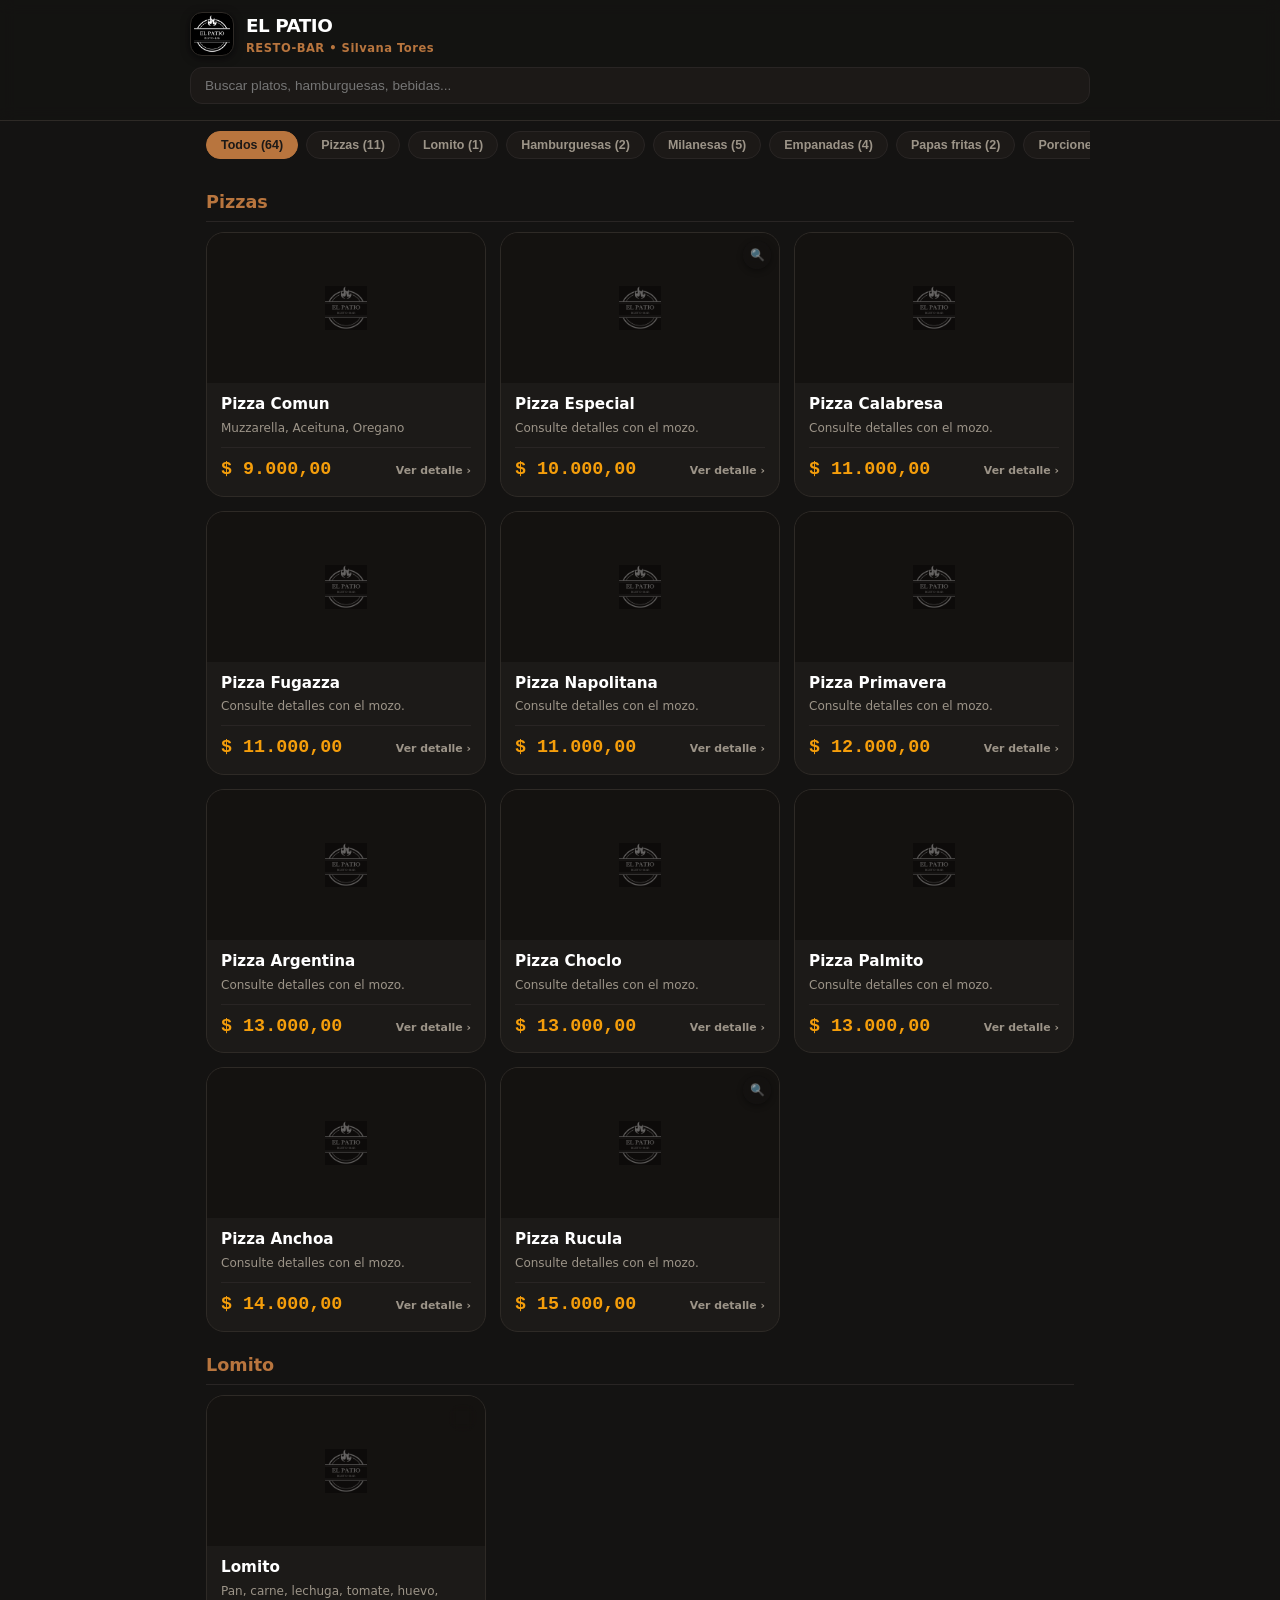
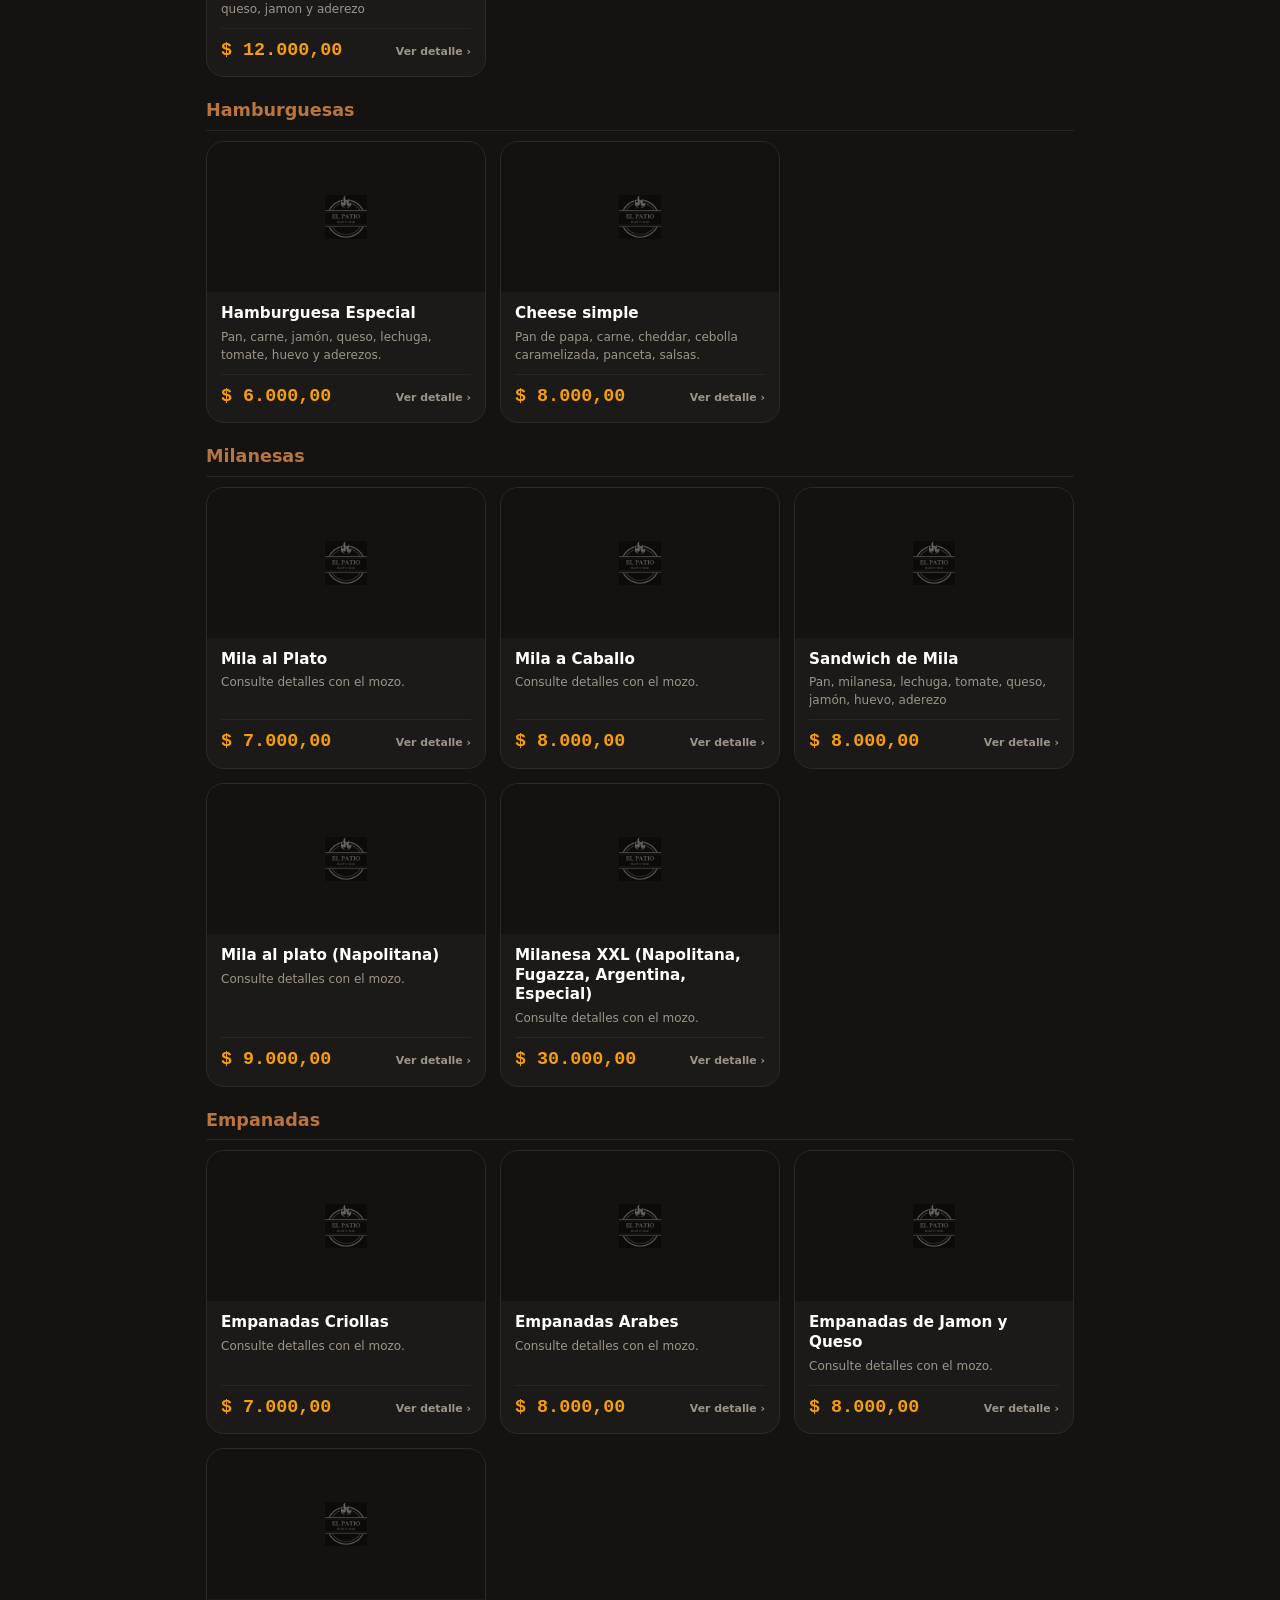
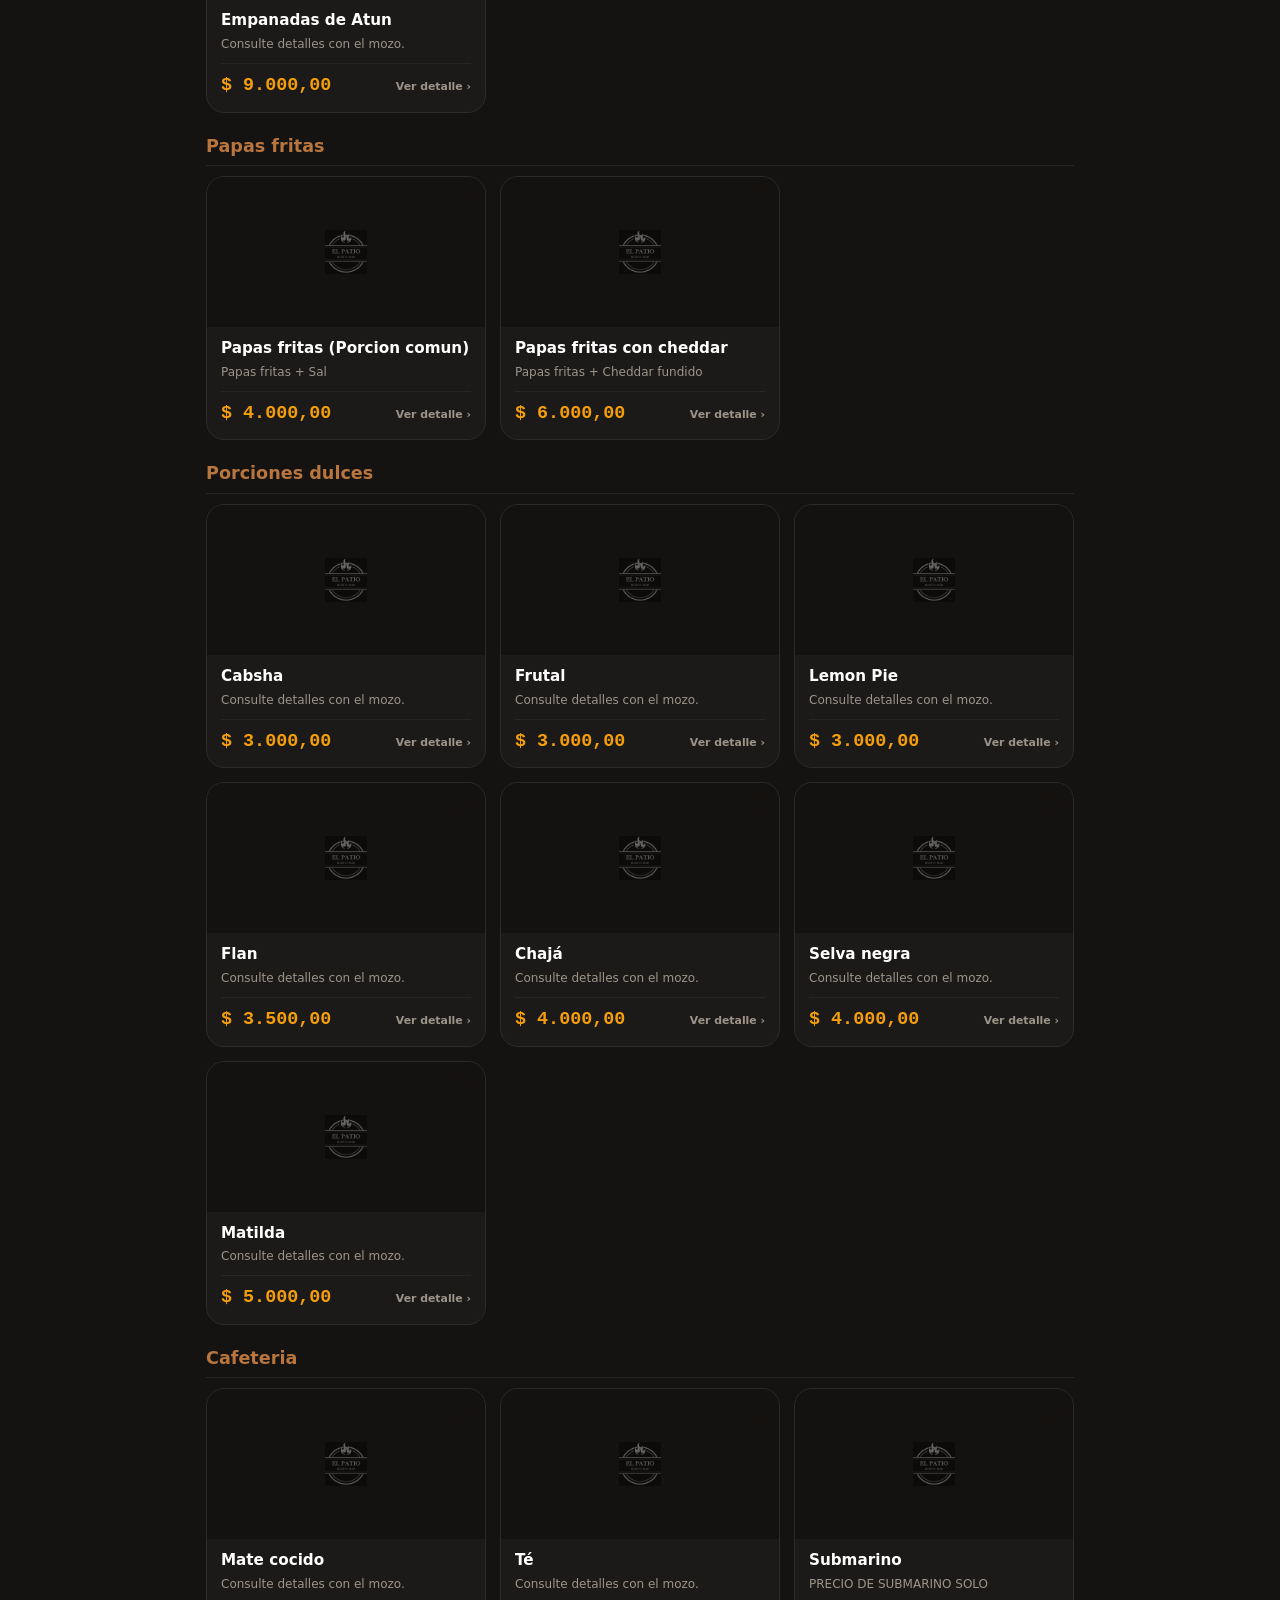
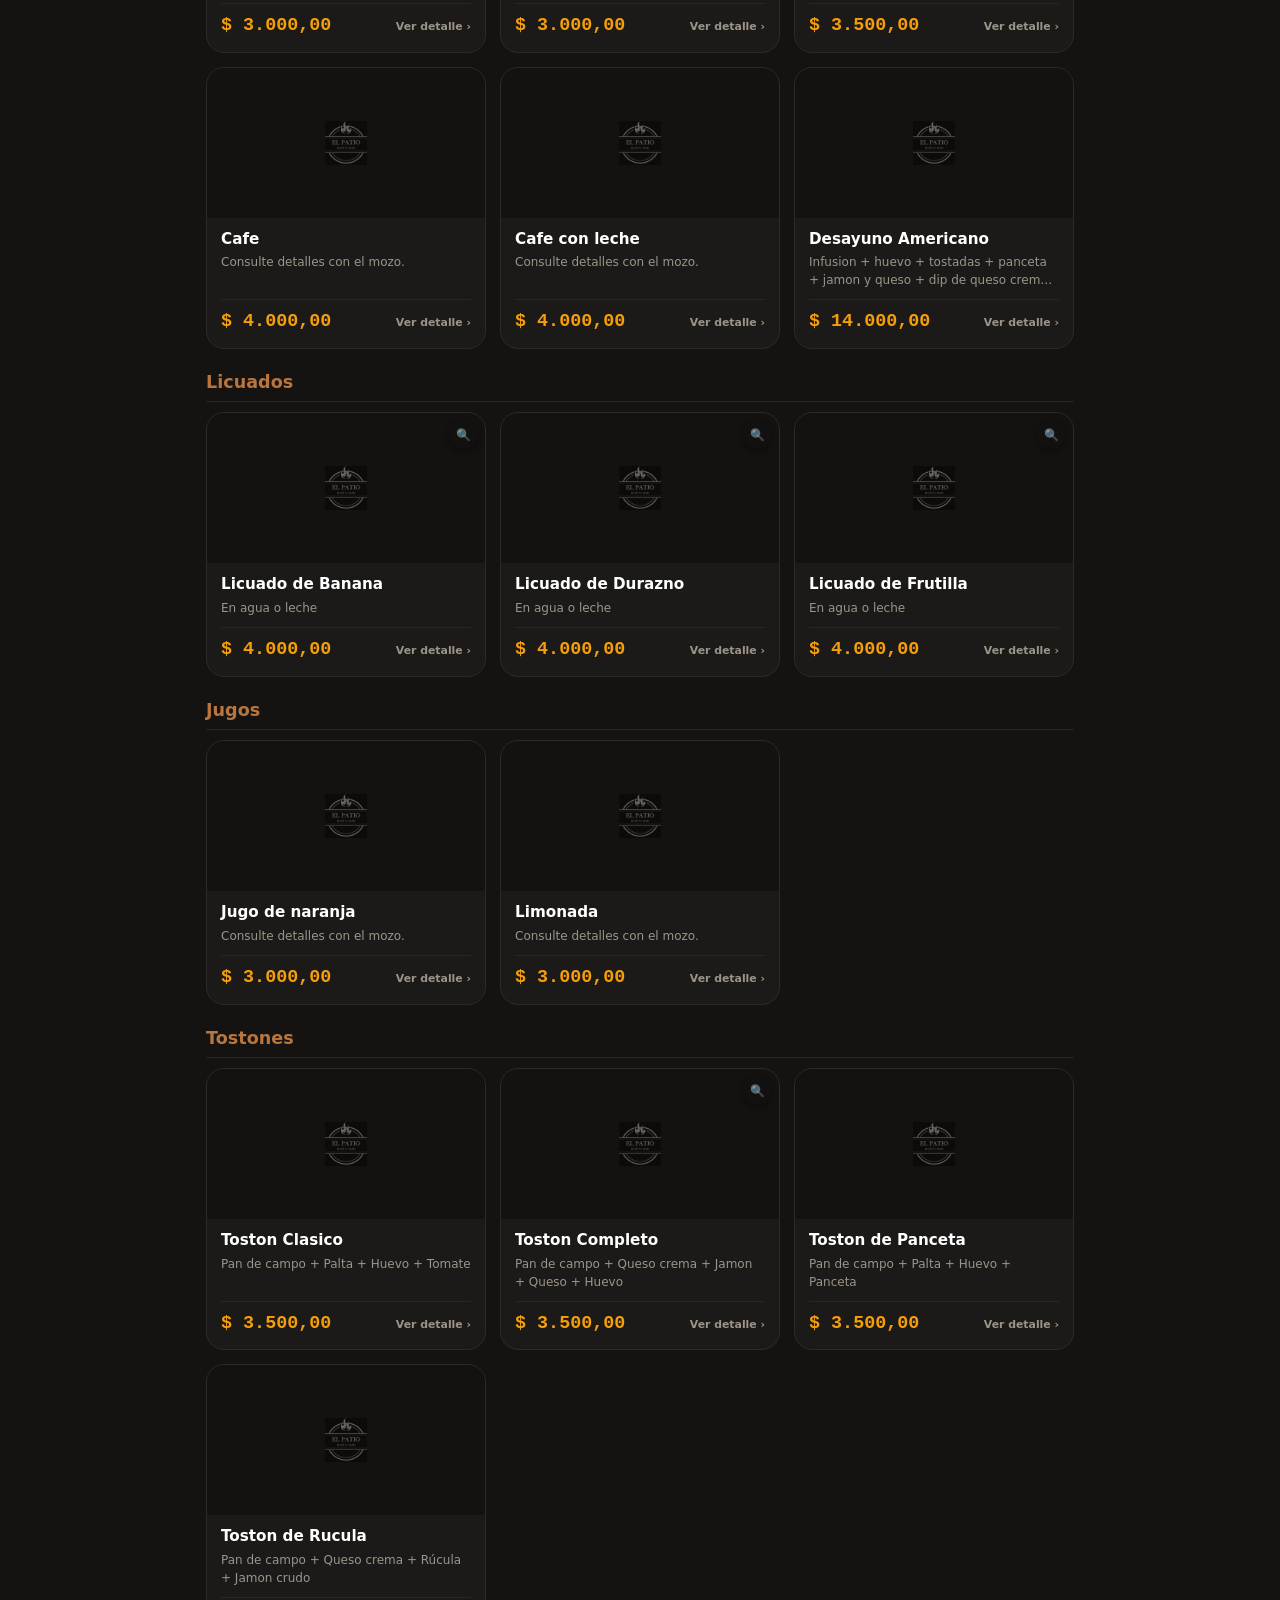
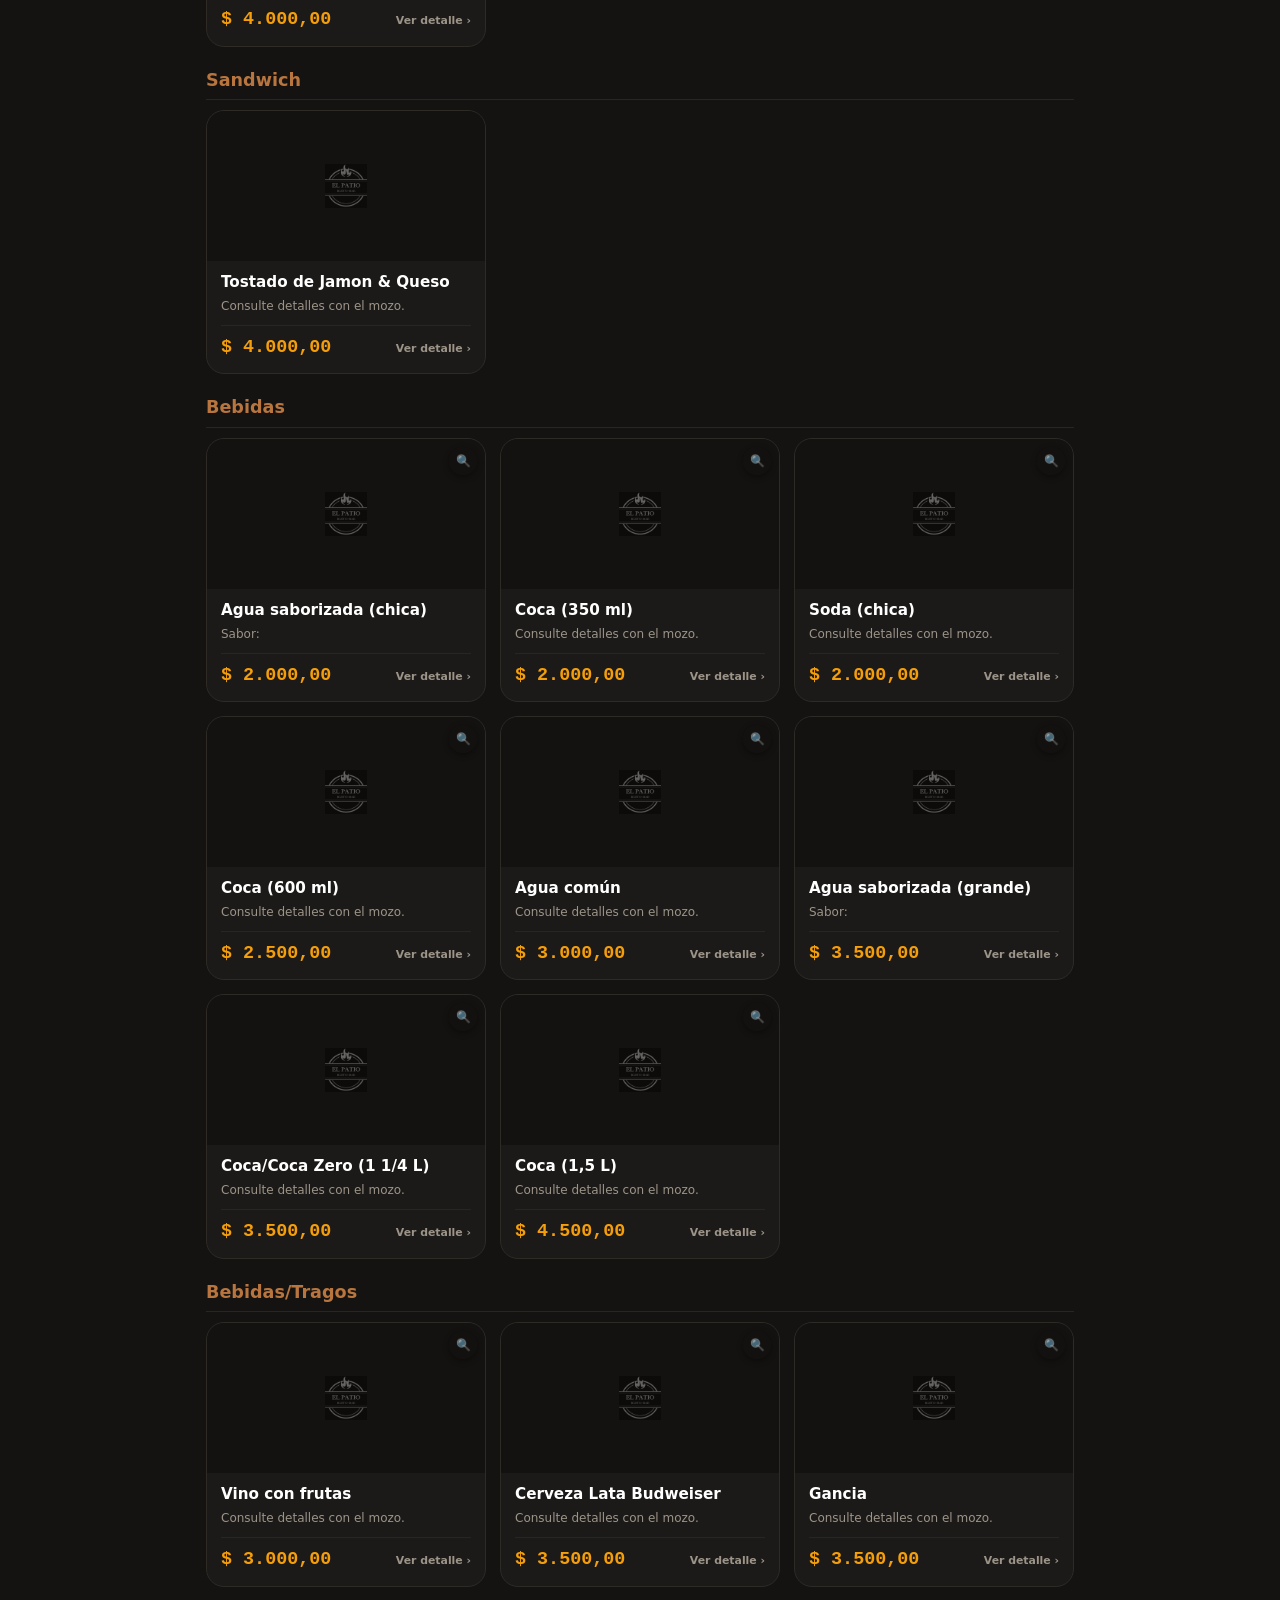
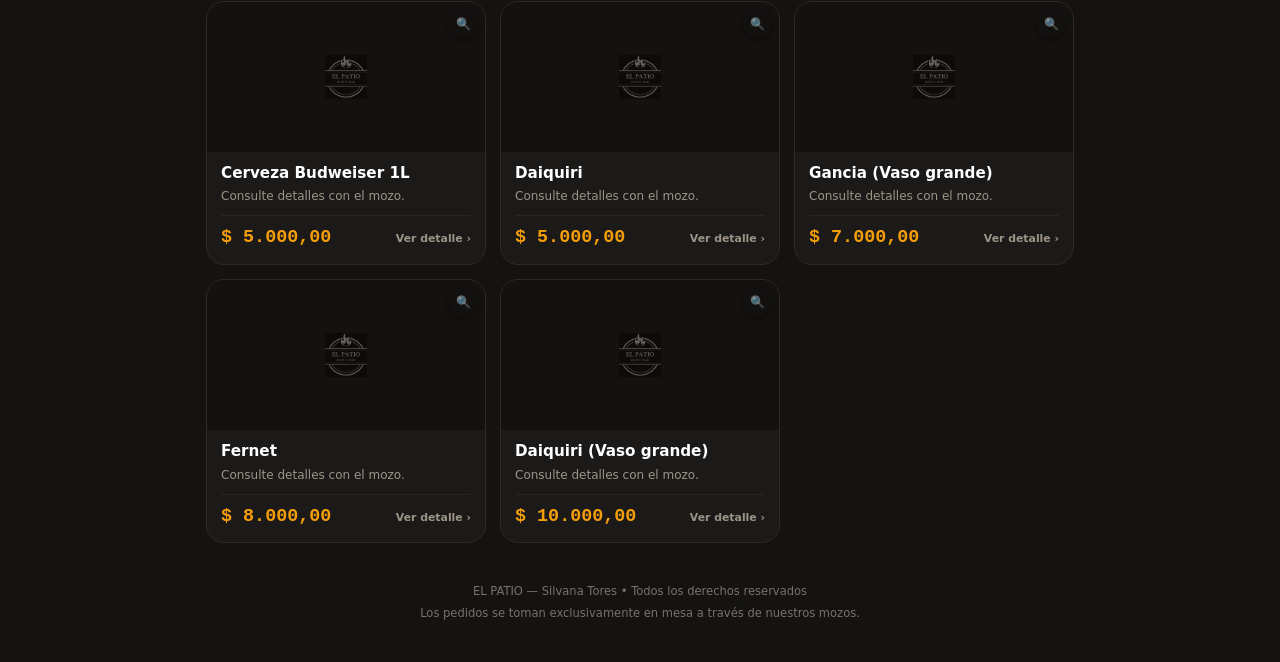
==== el-patio/index.html @ 1f73d6b5 "Publicación completa de El Kaku (Carta Digital y Panel Móvil PWA) — 13/10/2026, 05:07:35" ====
<!DOCTYPE html>
<html lang="es">
<head>
  <meta charset="UTF-8">
  <meta name="viewport" content="width=device-width, initial-scale=1.0, maximum-scale=1.0, user-scalable=no">
  <title>EL PATIO — Carta Digital</title>
  <meta name="description" content="Carta oficial de comidas y bebidas de El Patio - Silvana Tores">

  <!-- Configuración de base path dinámica para GitHub Pages y entornos locales -->
  <script>
    (function() {
      // Si estamos en github.io bajo un subdirectorio como /el-patio-carta/
      if (window.location.hostname.endsWith('github.io')) {
        const segments = window.location.pathname.split('/').filter(Boolean);
        const repoName = segments.length > 0 ? segments[0] : 'el-patio-carta';
        const base = document.createElement('base');
        base.href = '/' + repoName + '/';
        document.head.appendChild(base);
      }
    })();
  </script>

  <!-- Hoja de estilos con ruta relativa -->
  <link rel="stylesheet" href="assets/styles.css">
</head>
<body>

  <header>
    <div class="header-top">
      <div class="brand">
        <div class="brand-icon">
          <img src="assets/logo.jpeg" alt="El Patio Resto-Bar" class="brand-logo-img">
        </div>
        <div class="brand-info">
          <h1>EL PATIO</h1>
          <p>RESTO-BAR • Silvana Tores</p>
        </div>
      </div>
      <div id="mesaBadge" style="display: none;" class="badge-mesa">
        Mesa <span id="mesaNum"></span>
      </div>
    </div>

    <div class="search-box">
      <input type="text" id="searchInput" placeholder="Buscar platos, hamburguesas, bebidas..." autocomplete="off">
    </div>
  </header>

  <div class="categories-bar" id="categoriesBar">
    <button class="cat-btn active" data-cat="ALL">Todos</button>
  </div>

  <main>
    <div id="loading" class="loading-spinner">Cargando carta oficial...</div>
    <div id="menuContainer" style="display: none;"></div>
  </main>

  <footer>
    <p>EL PATIO — Silvana Tores • Todos los derechos reservados</p>
    <p style="margin-top: 4px;">Los pedidos se toman exclusivamente en mesa a través de nuestros mozos.</p>
  </footer>

  <!-- Modal Detalle de Producto -->
  <div class="modal-backdrop" id="productModal" onclick="closeModal()">
    <div class="modal-content" onclick="event.stopPropagation()">
      <div class="modal-img-box">
        <img id="modalImg" src="" alt="" style="display: none;" onclick="openLightboxFromModal()" title="Toca para pantalla completa">
        <div id="modalImgFallback" class="card-img-placeholder">
          <img src="assets/logo.jpeg" alt="El Patio Resto-Bar" style="width:64px; height:64px; object-fit:contain; opacity:0.45;">
        </div>
        <button class="modal-close" onclick="closeModal()" aria-label="Cerrar">✕</button>
        <button class="modal-zoom-btn" id="modalZoomBtn" onclick="openLightboxFromModal()" title="Ampliar imagen a pantalla completa" aria-label="Ampliar imagen">🔍 Ampliar</button>
      </div>
      <div class="modal-body">
        <h2 class="modal-title" id="modalTitle"></h2>
        <div class="modal-price" id="modalPrice"></div>
        <p class="modal-desc" id="modalDesc"></p>
        <div class="modal-notice">
          ℹ️ Para ordenar este producto, por favor solicítelo al mozo que atiende su mesa.
        </div>
      </div>
    </div>
  </div>

  <!-- Lightbox / Visor de Imagen Completa Centrado sobre toda la pantalla -->
  <div class="lightbox-backdrop" id="imageLightbox" onclick="closeLightbox(event)">
    <button class="lightbox-close" onclick="closeLightbox(event)" aria-label="Cerrar visor">✕</button>
    <div class="lightbox-container" onclick="event.stopPropagation()">
      <img id="lightboxImg" src="" alt="" class="lightbox-img">
      <div id="lightboxTitle" class="lightbox-title"></div>
    </div>
  </div>

  <!-- Script modularizado con ruta relativa -->
  <script src="assets/app.js" defer></script>
</body>
</html>
---- el-patio/assets/styles.css ----
:root {
  --bg: #141312;
  --card-bg: #1c1a18;
  --card-border: #2e2a26;
  --accent: #b8753e; /* Marrón dorado / cobre cálido */
  --accent-hover: #8a5435; /* Terracota cálido */
  --text: #f7f6f4; /* Blanco cálido */
  --text-muted: #9c9488;
  --font-family: system-ui, -apple-system, BlinkMacSystemFont, 'Segoe UI', Roboto, Oxygen, Ubuntu, Cantarell, sans-serif;
}

* {
  box-sizing: border-box;
  margin: 0;
  padding: 0;
  -webkit-tap-highlight-color: transparent;
}

body {
  background-color: var(--bg);
  color: var(--text);
  font-family: var(--font-family);
  line-height: 1.5;
  padding-bottom: 40px;
}

header {
  background: rgba(20, 19, 18, 0.95);
  backdrop-filter: blur(8px);
  position: sticky;
  top: 0;
  z-index: 50;
  border-bottom: 1px solid var(--card-border);
  padding: 12px 16px;
}

.header-top {
  display: flex;
  align-items: center;
  justify-content: space-between;
  max-width: 900px;
  margin: 0 auto;
}

.brand {
  display: flex;
  align-items: center;
  gap: 12px;
}

.brand-icon {
  width: 44px;
  height: 44px;
  border-radius: 12px;
  background: #000000;
  display: flex;
  align-items: center;
  justify-content: center;
  overflow: hidden;
  border: 1px solid #2e2a26;
  box-shadow: 0 2px 8px rgba(0, 0, 0, 0.5);
  padding: 2px;
  flex-shrink: 0;
}

.brand-logo-img {
  width: 100%;
  height: 100%;
  object-fit: contain;
}

.brand-info h1 {
  font-size: 1.15rem;
  font-weight: 900;
  letter-spacing: -0.5px;
  color: #fff;
  display: flex;
  align-items: center;
  gap: 6px;
}

.brand-info p {
  font-size: 0.72rem;
  color: var(--accent);
  font-weight: 800;
  letter-spacing: 0.5px;
}

.badge-mesa {
  background: var(--accent);
  color: #141312;
  font-size: 0.75rem;
  font-weight: 900;
  padding: 4px 10px;
  border-radius: 999px;
  text-transform: uppercase;
  letter-spacing: 0.5px;
  box-shadow: 0 2px 6px rgba(184, 117, 62, 0.35);
}

.search-box {
  max-width: 900px;
  margin: 10px auto 4px auto;
  position: relative;
}

.search-box input {
  width: 100%;
  background: #1c1917;
  border: 1px solid #292524;
  border-radius: 12px;
  padding: 10px 14px;
  color: #fff;
  font-size: 0.85rem;
  outline: none;
  transition: border-color 0.2s;
}

.search-box input:focus {
  border-color: var(--accent);
}

.categories-bar {
  display: flex;
  gap: 8px;
  overflow-x: auto;
  padding: 10px 16px;
  max-width: 900px;
  margin: 0 auto;
  scrollbar-width: none;
}

.categories-bar::-webkit-scrollbar {
  display: none;
}

.cat-btn {
  background: #1c1917;
  border: 1px solid #292524;
  color: var(--text-muted);
  padding: 6px 14px;
  border-radius: 999px;
  font-size: 0.78rem;
  font-weight: 700;
  white-space: nowrap;
  cursor: pointer;
  transition: all 0.2s;
}

.cat-btn.active {
  background: var(--accent);
  color: #1c1917;
  border-color: var(--accent);
}

main {
  max-width: 900px;
  margin: 16px auto;
  padding: 0 16px;
}

.section-title {
  font-size: 1.1rem;
  font-weight: 900;
  color: var(--accent);
  margin: 20px 0 10px 0;
  border-bottom: 1px solid #292524;
  padding-bottom: 6px;
}

.products-grid {
  display: grid;
  grid-template-columns: repeat(auto-fill, minmax(260px, 1fr));
  gap: 14px;
}

.card {
  background: var(--card-bg);
  border: 1px solid var(--card-border);
  border-radius: 18px;
  overflow: hidden;
  display: flex;
  flex-direction: column;
  cursor: pointer;
  transition: transform 0.15s, border-color 0.15s;
}

.card:hover {
  border-color: rgba(245, 158, 11, 0.4);
}

.card:active {
  transform: scale(0.98);
}

.card-img-box {
  width: 100%;
  height: 150px;
  background: #141210;
  overflow: hidden;
  position: relative;
}

.card-img {
  width: 100%;
  height: 100%;
  object-fit: cover;
  transition: opacity 0.2s ease-in;
}

.card-img-placeholder {
  width: 100%;
  height: 100%;
  display: flex;
  align-items: center;
  justify-content: center;
  color: #44403c;
  font-size: 32px;
}

.card-body {
  padding: 12px 14px;
  flex: 1;
  display: flex;
  flex-direction: column;
  justify-content: space-between;
}

.card-title {
  font-size: 0.95rem;
  font-weight: 800;
  color: #fff;
  line-height: 1.3;
}

.card-desc {
  font-size: 0.75rem;
  color: var(--text-muted);
  margin-top: 4px;
  display: -webkit-box;
  -webkit-line-clamp: 2;
  -webkit-box-orient: vertical;
  overflow: hidden;
}

.card-footer {
  display: flex;
  align-items: baseline;
  justify-content: space-between;
  margin-top: 10px;
  padding-top: 8px;
  border-top: 1px solid #292524;
}

.card-price {
  font-size: 1.15rem;
  font-weight: 900;
  color: #f59e0b;
  font-family: monospace;
}

.card-badge {
  font-size: 0.68rem;
  color: var(--text-muted);
  font-weight: 600;
}

.card-zoom-badge {
  position: absolute;
  top: 8px;
  right: 8px;
  width: 28px;
  height: 28px;
  border-radius: 50%;
  background: rgba(20, 19, 18, 0.75);
  backdrop-filter: blur(4px);
  color: #fff;
  font-size: 12px;
  display: flex;
  align-items: center;
  justify-content: center;
  pointer-events: none;
  opacity: 0.75;
  transition: opacity 0.2s, transform 0.2s;
  box-shadow: 0 2px 6px rgba(0, 0, 0, 0.5);
}

.card:hover .card-zoom-badge {
  opacity: 1;
  transform: scale(1.1);
  background: rgba(184, 117, 62, 0.9);
}

/* Modal Detalle */
.modal-backdrop {
  display: none;
  position: fixed;
  inset: 0;
  background: rgba(0, 0, 0, 0.85);
  backdrop-filter: blur(8px);
  z-index: 100;
  align-items: center;
  justify-content: center;
  padding: 16px;
}

.modal-backdrop.open {
  display: flex;
}

.modal-content {
  background: #1c1917;
  border: 1px solid #3b3531;
  border-radius: 24px;
  max-width: 480px;
  width: 100%;
  max-height: 92vh;
  display: flex;
  flex-direction: column;
  overflow-y: auto;
  overflow-x: hidden;
  box-shadow: 0 20px 40px rgba(0, 0, 0, 0.7);
  animation: popUp 0.2s ease-out;
  position: relative;
}

@keyframes popUp {
  from { transform: scale(0.92); opacity: 0; }
  to { transform: scale(1); opacity: 1; }
}

.modal-img-box {
  width: 100%;
  min-height: 180px;
  max-height: 52vh;
  background: #0d0c0a;
  position: relative;
  display: flex;
  align-items: center;
  justify-content: center;
  padding: 8px;
  border-bottom: 1px solid #292524;
}

.modal-img-box img {
  max-width: 100%;
  max-height: 50vh;
  width: auto;
  height: auto;
  object-fit: contain;
  margin: 0 auto;
  display: block;
  border-radius: 12px;
  cursor: zoom-in;
  transition: transform 0.2s ease;
}

.modal-img-box img:hover {
  transform: scale(1.02);
}

.modal-close {
  position: absolute;
  top: 12px;
  right: 12px;
  width: 36px;
  height: 36px;
  border-radius: 50%;
  background: rgba(20, 19, 18, 0.85);
  border: 1px solid rgba(255, 255, 255, 0.2);
  color: #fff;
  font-size: 18px;
  font-weight: 700;
  cursor: pointer;
  display: flex;
  align-items: center;
  justify-content: center;
  z-index: 10;
  transition: all 0.15s;
}

.modal-close:hover {
  background: var(--accent);
  color: #141312;
  transform: scale(1.08);
}

.modal-zoom-btn {
  position: absolute;
  bottom: 12px;
  right: 12px;
  background: rgba(28, 25, 23, 0.88);
  border: 1px solid rgba(255, 255, 255, 0.18);
  color: #fff;
  font-size: 0.72rem;
  font-weight: 800;
  padding: 5px 12px;
  border-radius: 999px;
  cursor: pointer;
  display: inline-flex;
  align-items: center;
  gap: 4px;
  z-index: 10;
  transition: all 0.2s;
  box-shadow: 0 2px 8px rgba(0, 0, 0, 0.4);
}

.modal-zoom-btn:hover {
  background: var(--accent);
  color: #141312;
  border-color: var(--accent);
}

/* Lightbox Visor de Imagen Completa Centrado */
.lightbox-backdrop {
  display: none;
  position: fixed;
  inset: 0;
  background: rgba(0, 0, 0, 0.94);
  backdrop-filter: blur(12px);
  z-index: 200;
  align-items: center;
  justify-content: center;
  padding: 16px;
  touch-action: manipulation;
}

.lightbox-backdrop.open {
  display: flex;
  animation: fadeIn 0.2s ease-out;
}

@keyframes fadeIn {
  from { opacity: 0; }
  to { opacity: 1; }
}

.lightbox-container {
  display: flex;
  flex-direction: column;
  align-items: center;
  justify-content: center;
  max-width: 96vw;
  max-height: 92vh;
  margin: auto;
  position: relative;
}

.lightbox-img {
  max-width: 95vw;
  max-height: 84vh;
  width: auto;
  height: auto;
  object-fit: contain;
  border-radius: 14px;
  box-shadow: 0 12px 48px rgba(0, 0, 0, 0.95);
  display: block;
  user-select: none;
  -webkit-user-select: none;
}

.lightbox-title {
  margin-top: 12px;
  color: #f7f6f4;
  font-size: 0.92rem;
  font-weight: 800;
  text-align: center;
  background: rgba(28, 26, 24, 0.85);
  border: 1px solid rgba(255, 255, 255, 0.12);
  padding: 6px 16px;
  border-radius: 999px;
  max-width: 90vw;
  white-space: nowrap;
  overflow: hidden;
  text-overflow: ellipsis;
}

.lightbox-close {
  position: fixed;
  top: 16px;
  right: 16px;
  width: 44px;
  height: 44px;
  border-radius: 50%;
  background: rgba(28, 25, 23, 0.85);
  border: 1px solid rgba(255, 255, 255, 0.2);
  color: #ffffff;
  font-size: 22px;
  font-weight: 700;
  cursor: pointer;
  display: flex;
  align-items: center;
  justify-content: center;
  z-index: 220;
  transition: all 0.2s;
  box-shadow: 0 4px 12px rgba(0, 0, 0, 0.6);
}

.lightbox-close:hover {
  background: var(--accent);
  color: #141312;
  transform: scale(1.08);
}

@media (max-width: 640px) {
  .modal-backdrop {
    padding: 10px;
    align-items: center;
  }
  .modal-content {
    max-height: 94vh;
    border-radius: 20px;
  }
  .modal-img-box {
    min-height: 160px;
    max-height: 44vh;
    padding: 4px;
  }
  .modal-img-box img {
    max-height: 42vh;
  }
  .lightbox-backdrop {
    padding: 10px;
  }
  .lightbox-img {
    max-width: 96vw;
    max-height: 80vh;
  }
  .lightbox-close {
    top: 12px;
    right: 12px;
    width: 40px;
    height: 40px;
    font-size: 20px;
  }
}

.modal-body {
  padding: 18px 20px;
}

.modal-title {
  font-size: 1.25rem;
  font-weight: 900;
  color: #fff;
}

.modal-price {
  font-size: 1.4rem;
  font-weight: 900;
  color: var(--accent);
  margin-top: 4px;
  font-family: monospace;
}

.modal-desc {
  font-size: 0.85rem;
  color: #d6d3d1;
  margin-top: 12px;
  line-height: 1.6;
}

.modal-notice {
  margin-top: 16px;
  background: #292524;
  border-radius: 12px;
  padding: 10px 12px;
  font-size: 0.75rem;
  color: var(--accent);
  font-weight: 600;
}

.loading-spinner {
  text-align: center;
  padding: 60px 20px;
  color: var(--accent);
  font-weight: 700;
}

.empty-state {
  text-align: center;
  padding: 40px 20px;
  color: var(--text-muted);
}

footer {
  text-align: center;
  font-size: 0.72rem;
  color: #78716c;
  margin-top: 40px;
}
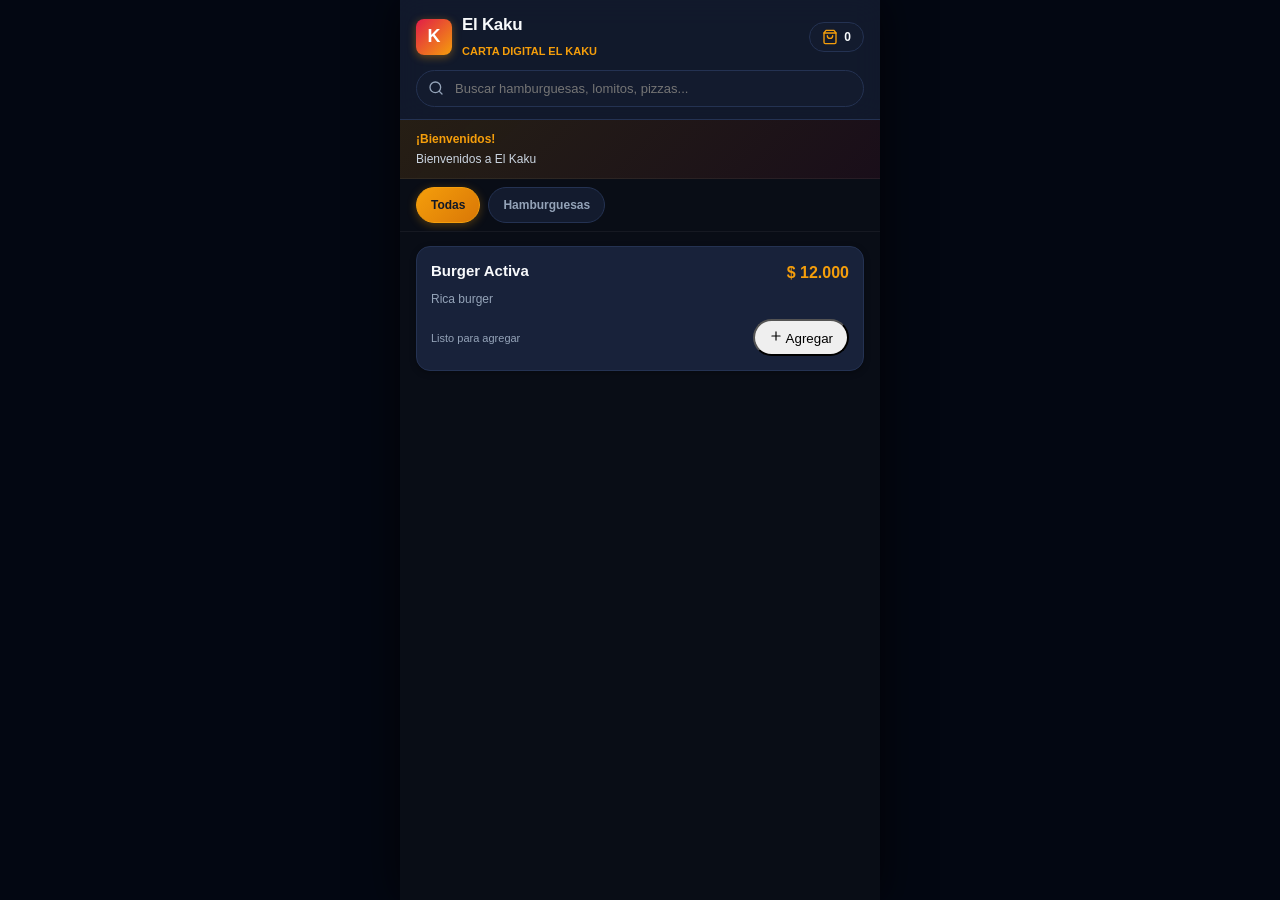
==== commit 2fa0b65e: "Publicación completa de El Kaku (Carta Digital y Panel Móvil PWA) — 13/10/2026, 06:59:26" ====
--- a/el-patio/index.html
+++ b/el-patio/index.html
@@ -1,97 +1,20 @@
 <!DOCTYPE html>
 <html lang="es">
-<head>
-  <meta charset="UTF-8">
-  <meta name="viewport" content="width=device-width, initial-scale=1.0, maximum-scale=1.0, user-scalable=no">
-  <title>EL PATIO — Carta Digital</title>
-  <meta name="description" content="Carta oficial de comidas y bebidas de El Patio - Silvana Tores">
-
-  <!-- Configuración de base path dinámica para GitHub Pages y entornos locales -->
-  <script>
-    (function() {
-      // Si estamos en github.io bajo un subdirectorio como /el-patio-carta/
-      if (window.location.hostname.endsWith('github.io')) {
-        const segments = window.location.pathname.split('/').filter(Boolean);
-        const repoName = segments.length > 0 ? segments[0] : 'el-patio-carta';
-        const base = document.createElement('base');
-        base.href = '/' + repoName + '/';
-        document.head.appendChild(base);
-      }
-    })();
-  </script>
-
-  <!-- Hoja de estilos con ruta relativa -->
-  <link rel="stylesheet" href="assets/styles.css">
-</head>
-<body>
-
-  <header>
-    <div class="header-top">
-      <div class="brand">
-        <div class="brand-icon">
-          <img src="assets/logo.jpeg" alt="El Patio Resto-Bar" class="brand-logo-img">
-        </div>
-        <div class="brand-info">
-          <h1>EL PATIO</h1>
-          <p>RESTO-BAR • Silvana Tores</p>
-        </div>
-      </div>
-      <div id="mesaBadge" style="display: none;" class="badge-mesa">
-        Mesa <span id="mesaNum"></span>
-      </div>
-    </div>
-
-    <div class="search-box">
-      <input type="text" id="searchInput" placeholder="Buscar platos, hamburguesas, bebidas..." autocomplete="off">
-    </div>
-  </header>
-
-  <div class="categories-bar" id="categoriesBar">
-    <button class="cat-btn active" data-cat="ALL">Todos</button>
-  </div>
-
-  <main>
-    <div id="loading" class="loading-spinner">Cargando carta oficial...</div>
-    <div id="menuContainer" style="display: none;"></div>
-  </main>
-
-  <footer>
-    <p>EL PATIO — Silvana Tores • Todos los derechos reservados</p>
-    <p style="margin-top: 4px;">Los pedidos se toman exclusivamente en mesa a través de nuestros mozos.</p>
-  </footer>
-
-  <!-- Modal Detalle de Producto -->
-  <div class="modal-backdrop" id="productModal" onclick="closeModal()">
-    <div class="modal-content" onclick="event.stopPropagation()">
-      <div class="modal-img-box">
-        <img id="modalImg" src="" alt="" style="display: none;" onclick="openLightboxFromModal()" title="Toca para pantalla completa">
-        <div id="modalImgFallback" class="card-img-placeholder">
-          <img src="assets/logo.jpeg" alt="El Patio Resto-Bar" style="width:64px; height:64px; object-fit:contain; opacity:0.45;">
-        </div>
-        <button class="modal-close" onclick="closeModal()" aria-label="Cerrar">✕</button>
-        <button class="modal-zoom-btn" id="modalZoomBtn" onclick="openLightboxFromModal()" title="Ampliar imagen a pantalla completa" aria-label="Ampliar imagen">🔍 Ampliar</button>
-      </div>
-      <div class="modal-body">
-        <h2 class="modal-title" id="modalTitle"></h2>
-        <div class="modal-price" id="modalPrice"></div>
-        <p class="modal-desc" id="modalDesc"></p>
-        <div class="modal-notice">
-          ℹ️ Para ordenar este producto, por favor solicítelo al mozo que atiende su mesa.
-        </div>
-      </div>
-    </div>
-  </div>
-
-  <!-- Lightbox / Visor de Imagen Completa Centrado sobre toda la pantalla -->
-  <div class="lightbox-backdrop" id="imageLightbox" onclick="closeLightbox(event)">
-    <button class="lightbox-close" onclick="closeLightbox(event)" aria-label="Cerrar visor">✕</button>
-    <div class="lightbox-container" onclick="event.stopPropagation()">
-      <img id="lightboxImg" src="" alt="" class="lightbox-img">
-      <div id="lightboxTitle" class="lightbox-title"></div>
-    </div>
-  </div>
-
-  <!-- Script modularizado con ruta relativa -->
-  <script src="assets/app.js" defer></script>
-</body>
+  <head>
+    <meta charset="UTF-8" />
+    <meta name="viewport" content="width=device-width, initial-scale=1.0, maximum-scale=1.0, user-scalable=no, viewport-fit=cover" />
+    <title>El Kaku — Carta Digital</title>
+    <meta name="description" content="Carta digital de El Kaku. Hamburguesas gourmet, lomitos, pizzas y bebidas. Realizá tu pedido por WhatsApp." />
+    <meta name="theme-color" content="#090d16" />
+    <meta name="mobile-web-app-capable" content="yes" />
+    <meta name="apple-mobile-web-app-status-bar-style" content="black-translucent" />
+    <meta name="apple-mobile-web-app-title" content="El Kaku" />
+    <link rel="icon" type="image/svg+xml" href="./icon.svg" />
+    <link rel="manifest" href="./manifest.webmanifest" />
+    <script type="module" crossorigin src="./assets/index-B3wltyH7.js"></script>
+    <link rel="stylesheet" crossorigin href="./assets/index-aRoMbMSc.css">
+  </head>
+  <body>
+    <div id="root"></div>
+  </body>
 </html>
--- a/el-patio/assets/index-aRoMbMSc.css
+++ b/el-patio/assets/index-aRoMbMSc.css
@@ -0,0 +1 @@
+:root{--color-primary: #f59e0b;--color-primary-hover: #d97706;--color-secondary: #e11d48;--color-bg: #090d16;--color-surface: #131b2e;--color-surface-hover: #1c2742;--color-card: #18223a;--color-border: #243252;--color-text: #f8fafc;--color-text-muted: #94a3b8;--color-accent: #22c55e;--color-accent-hover: #16a34a;--font-family: -apple-system, BlinkMacSystemFont, "Segoe UI", Roboto, Helvetica, Arial, sans-serif;--radius-sm: 8px;--radius-md: 14px;--radius-lg: 20px;--radius-full: 9999px;--shadow-sm: 0 2px 6px rgba(0, 0, 0, .3);--shadow-md: 0 6px 16px rgba(0, 0, 0, .4);--shadow-lg: 0 12px 32px rgba(0, 0, 0, .6);--safe-bottom: env(safe-area-inset-bottom, 16px)}*{box-sizing:border-box;margin:0;padding:0;-webkit-tap-highlight-color:transparent}body{font-family:var(--font-family);background-color:#030712;color:var(--color-text);line-height:1.5;-webkit-user-select:none;user-select:none;-webkit-font-smoothing:antialiased}.menu-app{max-width:480px;margin:0 auto;min-height:100vh;background-color:var(--color-bg);display:flex;flex-direction:column;position:relative;box-shadow:0 0 40px #000000b3}.menu-header{position:sticky;top:0;z-index:40;background:#131b2eeb;backdrop-filter:blur(14px);-webkit-backdrop-filter:blur(14px);border-bottom:1px solid var(--color-border);padding:12px 16px}.menu-brand-row{display:flex;align-items:center;justify-content:space-between;margin-bottom:8px}.menu-brand{display:flex;align-items:center;gap:10px}.brand-badge{width:36px;height:36px;border-radius:var(--radius-sm);background:linear-gradient(135deg,var(--color-secondary),var(--color-primary));display:flex;align-items:center;justify-content:center;font-weight:900;font-size:18px;color:#fff;box-shadow:0 2px 8px #f59e0b66}.brand-info h1{font-size:17px;font-weight:800;letter-spacing:-.3px;color:var(--color-text)}.brand-info span{font-size:11px;font-weight:600;color:var(--color-primary);text-transform:uppercase}.category-pills{display:flex;gap:8px;overflow-x:auto;padding:8px 16px;background:var(--color-bg);position:sticky;top:61px;z-index:35;border-bottom:1px solid rgba(255,255,255,.05);scrollbar-width:none}.category-pills::-webkit-scrollbar{display:none}.cat-pill{padding:6px 14px;border-radius:var(--radius-full);background:var(--color-surface);border:1px solid var(--color-border);color:var(--color-text-muted);font-size:12px;font-weight:700;white-space:nowrap;cursor:pointer;transition:all .2s ease;min-height:36px;display:flex;align-items:center}.cat-pill.active{background:linear-gradient(135deg,var(--color-primary),#d97706);color:#111827;border-color:var(--color-primary);box-shadow:0 2px 10px #f59e0b4d}.catalog-content{flex:1;padding:14px 16px calc(90px + var(--safe-bottom)) 16px}.product-card{background:var(--color-card);border:1px solid var(--color-border);border-radius:var(--radius-md);margin-bottom:14px;overflow:hidden;box-shadow:var(--shadow-sm);display:flex;flex-direction:column;transition:transform .15s ease}.product-img-wrapper{height:160px;width:100%;position:relative;background:#090d16;cursor:pointer}.product-img{width:100%;height:100%;object-fit:cover}.product-body{padding:14px}.product-header-row{display:flex;justify-content:space-between;align-items:flex-start;gap:8px;margin-bottom:6px}.product-title{font-size:15px;font-weight:800;color:var(--color-text);line-height:1.3}.product-price{font-size:16px;font-weight:900;color:var(--color-primary);white-space:nowrap}.product-desc{font-size:12px;color:var(--color-text-muted);line-height:1.4;margin-bottom:12px;display:-webkit-box;-webkit-line-clamp:2;-webkit-box-orient:vertical;overflow:hidden}.floating-cart-bar{position:fixed;bottom:calc(16px + var(--safe-bottom));left:50%;transform:translate(-50%);width:calc(100% - 32px);max-width:448px;background:linear-gradient(135deg,#22c55e,#16a34a);color:#fff;border-radius:var(--radius-full);padding:14px 20px;display:flex;align-items:center;justify-content:space-between;box-shadow:0 8px 24px #22c55e73;cursor:pointer;z-index:60;border:none;font-family:inherit;font-weight:800;font-size:15px;transition:transform .2s ease}.floating-cart-bar:active{transform:translate(-50%) scale(.97)}.cart-counter-badge{background:#fff;color:#16a34a;border-radius:var(--radius-full);padding:2px 8px;font-size:12px;font-weight:900;margin-left:6px}.qty-widget{display:inline-flex;align-items:center;background:var(--color-surface);border:1px solid var(--color-border);border-radius:var(--radius-full);overflow:hidden}.qty-btn{background:none;border:none;color:var(--color-text);width:36px;height:36px;display:flex;align-items:center;justify-content:center;cursor:pointer;font-size:16px;font-weight:700}.qty-val{min-width:30px;text-align:center;font-size:14px;font-weight:800;color:var(--color-primary)}
